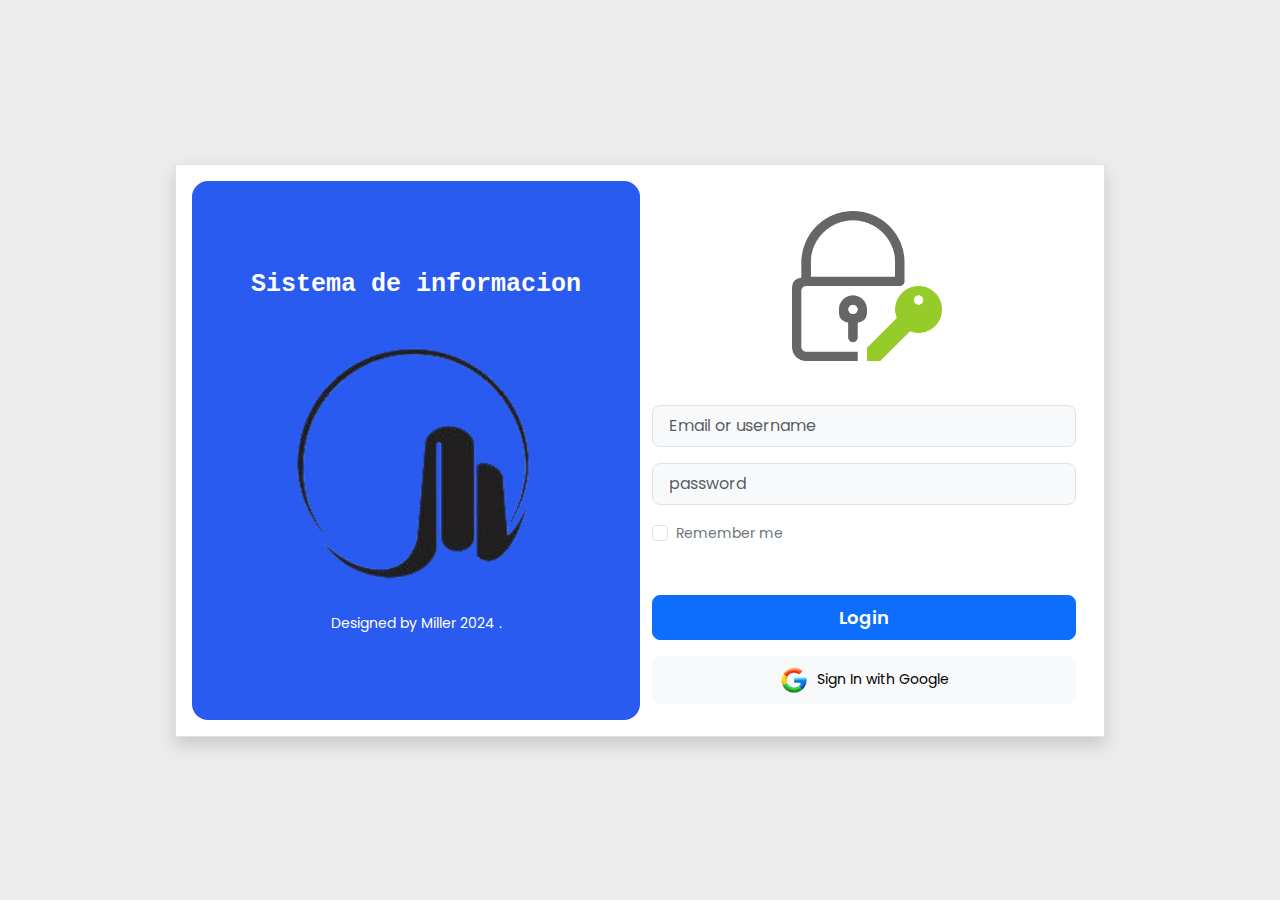
==== index.html @ ca13fdfa "first commit" ====
<!DOCTYPE html>
<html lang="es">

<head>
    <!-- metadatos -->
    <meta name="description" content="Prototipo aplicacion web consultorio odontologico MJVG">
    <meta name="keywords" content="html, css, bootstrap">
    <meta name="author" content="YUliet Pachon, Fabian Gutierrez, Miller Gutierrez">
    <meta charset="UTF-8">
    <meta name="viewport" content="width=device-width, initial-scale=1.0">


    <!-- CDN Bootstrap -->
    <link href="https://cdn.jsdelivr.net/npm/bootstrap@5.3.3/dist/css/bootstrap.min.css" rel="stylesheet"
        integrity="sha384-QWTKZyjpPEjISv5WaRU9OFeRpok6YctnYmDr5pNlyT2bRjXh0JMhjY6hW+ALEwIH" crossorigin="anonymous">
    <script src="https://cdn.jsdelivr.net/npm/bootstrap@5.3.3/dist/js/bootstrap.bundle.min.js"
        integrity="sha384-YvpcrYf0tY3lHB60NNkmXc5s9fDVZLESaAA55NDzOxhy9GkcIdslK1eN7N6jIeHz"
        crossorigin="anonymous"></script>

    <!-- Font-awesome -->
    <link rel="stylesheet" href="https://cdnjs.cloudflare.com/ajax/libs/font-awesome/6.5.1/css/all.min.css"
        integrity="sha512-DTOQO9RWCH3ppGqcWaEA1BIZOC6xxalwEsw9c2QQeAIftl+Vegovlnee1c9QX4TctnWMn13TZye+giMm8e2LwA=="
        crossorigin="anonymous" referrerpolicy="no-referrer" />

    <!-- link style.css -->
    <link rel="stylesheet" href="/css/login.css">

    <!-- favicon -->
    <link rel="shortcut icon" href="favicon.ico" type="image/x-icon">

    <!-- titulo pestaña navegador -->
    <title>Login</title>
</head>

<body>
    <!-- ============================ main container ============================ -->
    <div class="container d-flex justify-content-center align-items-center min-vh-100">


        <!-- ============================ login container ============================ -->
        <div class="row border rounder-5 p-3 bg-white shadow box-area">


            <!-- ============================ left Box ============================ -->
            <div class="col-md-6 rounded-4 d-flex justify-content-center align-items-center flex-column left-box" style="background: #295bf0;">
                <p class="text-white" style="font-family:'Courier New', Courier, monospace; font-weight:600; font-size:25px;">Sistema de informacion</p>
                <div class="featured-image mb-3">
                    <img src="/img/logo_maria_j-removebg-preview.png" alt="" class="img-fluid rounded img-perfil" style="width: 250px;">
                </div>
                <small class="text-white text-wrap text-center" style="width: 17rem;">Designed by Miller 2024 .</small>
            </div>
            <!-- ============================ Right Box ============================ -->
            <div class="col-md-6"> 
                <div class="row align-items-center">
                    <div class="header-text mb-4 justify-content-center align-items-center">
                        <img src="/img/session.png" alt="" class="img-fluid rounded img-right " style="width: 150px;">

                    
                    </div>
                    <div class="input-group mb-3">
                        <input type="text" class="form-control form-control-lg bg-light fs-6" placeholder="Email or username">
                    </div>
                    <div class="input-group mb-3">
                        <input type="password" class="form-control form-control-lg bg-light fs-6" placeholder="password">
                    </div>
                    <div class="input-group mb-5 d-flex">
                        <div class="form-check">
                            <input type="checkbox" class="form-check-input" id="formCheck">
                            <label for="formCheck" class="formCheck-label text-secondary"><small>Remember me</small></label>
                        </div>
                    </div>
                    <div class="input-group mb-3">
                        <button class="btn btn-lg btn-primary w-100 fs-6"><a href="/admin.html">Login</a></button>
                    </div>
                    <div class="input-group mb-3">
                        <button class="btn btn-lg btn-light w-100 fs-6"><img src="/img/google-logo.png" style="width: 30px;" class="me-2" alt=""><small>Sign In with Google</small></button>
                    </div>
                </div>
            </div>
        </div>
    </div>
</body>

</html>
---- css/login.css ----
@import url('https://fonts.googleapis.com/css2?family=Poppins:ital,wght@0,100;0,200;0,300;0,400;0,500;0,600;0,700;0,800;0,900;1,100;1,200;1,300;1,400;1,500;1,600;1,700;1,800;1,900&display=swap');

body {
    font-family: 'Poppins', sans-serif;
    background: #ececec;
}

/* ================================= login container ==================================*/
.box-area {
    width: 930px;
}

.img-perfil {
    margin-top: 20px;
}

.img-right {
    margin-left: 140px;
    margin-top: 30px;
    margin-bottom: 20px;
}

a {
    color: #fff;
    text-decoration: none;
    font-size: 18px;
    font-weight: 600;
}
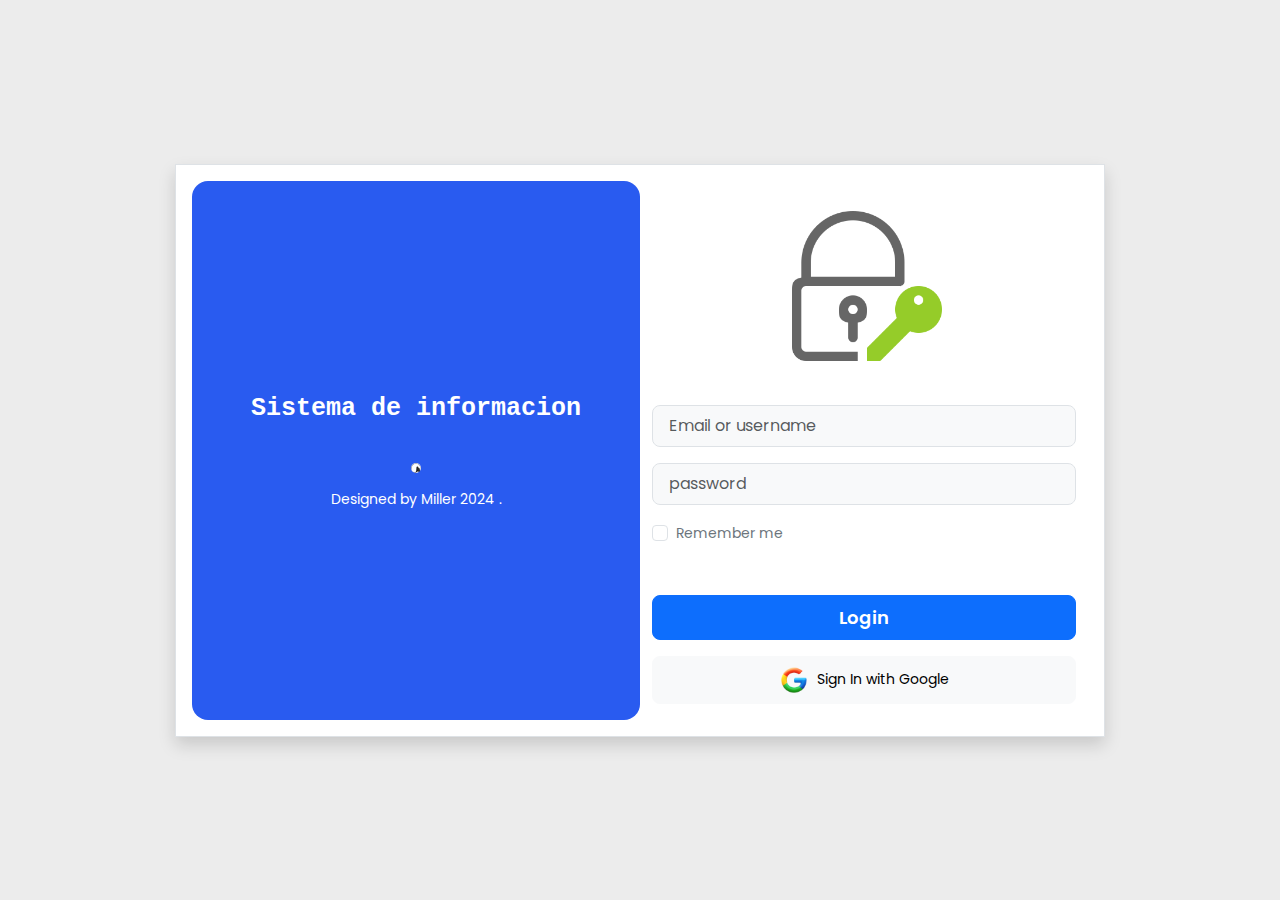
==== commit 06dbf126: "formulario para agregar pacientes" ====
--- a/index.html
+++ b/index.html
@@ -8,7 +8,6 @@
     <meta name="author" content="YUliet Pachon, Fabian Gutierrez, Miller Gutierrez">
     <meta charset="UTF-8">
     <meta name="viewport" content="width=device-width, initial-scale=1.0">
-
 
     <!-- CDN Bootstrap -->
     <link href="https://cdn.jsdelivr.net/npm/bootstrap@5.3.3/dist/css/bootstrap.min.css" rel="stylesheet"
@@ -45,7 +44,7 @@
             <div class="col-md-6 rounded-4 d-flex justify-content-center align-items-center flex-column left-box" style="background: #295bf0;">
                 <p class="text-white" style="font-family:'Courier New', Courier, monospace; font-weight:600; font-size:25px;">Sistema de informacion</p>
                 <div class="featured-image mb-3">
-                    <img src="/img/logo_maria_j-removebg-preview.png" alt="" class="img-fluid rounded img-perfil" style="width: 250px;">
+                    <img src="./img/icono-16x16.png" alt="" class="img-fluid rounded img-perfil" style="width: 10px;">
                 </div>
                 <small class="text-white text-wrap text-center" style="width: 17rem;">Designed by Miller 2024 .</small>
             </div>
@@ -79,6 +78,7 @@
             </div>
         </div>
     </div>
+
 </body>
 
 </html>--- a/css/login.css
+++ b/css/login.css
@@ -3,7 +3,7 @@
 
 body {
     font-family: 'Poppins', sans-serif;
-    background: #ececec;
+    background: #ececec; 
 }
 
 /* ================================= login container ==================================*/
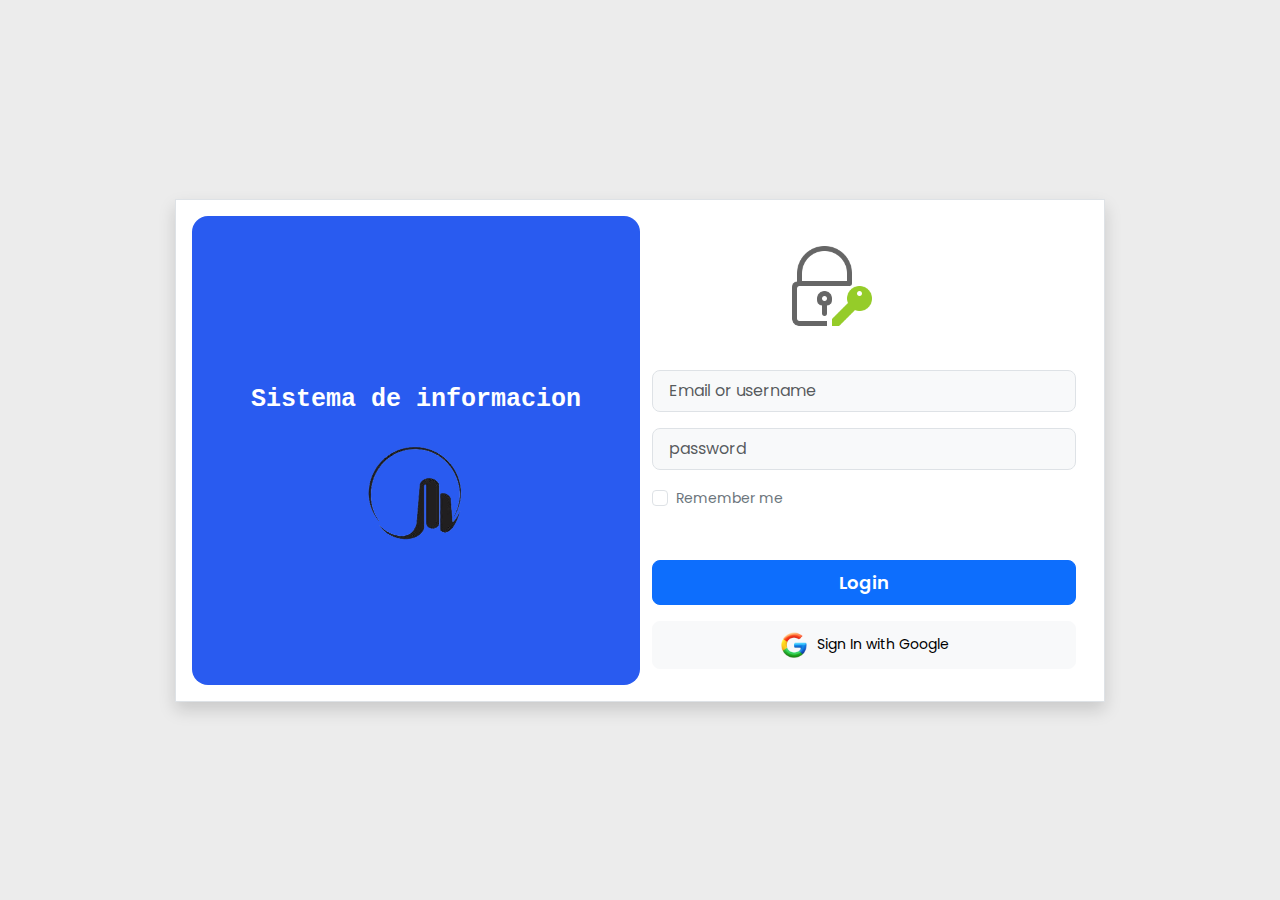
==== commit 4e2ce31b: "se agrega cards al admin, se agrega seccion listar-pacientes" ====
--- a/index.html
+++ b/index.html
@@ -8,6 +8,12 @@
     <meta name="author" content="YUliet Pachon, Fabian Gutierrez, Miller Gutierrez">
     <meta charset="UTF-8">
     <meta name="viewport" content="width=device-width, initial-scale=1.0">
+
+    <!-- metadatos PWA -->
+    <meta name="MobileOptimized" content="width">
+    <meta name="HandheldFriendly" content="true">
+    <meta name="apple-mobile-web-app-capable" content="yes">
+    <meta name="apple-mobile-web-app-status-bar-style" content="black-translucent">
 
     <!-- CDN Bootstrap -->
     <link href="https://cdn.jsdelivr.net/npm/bootstrap@5.3.3/dist/css/bootstrap.min.css" rel="stylesheet"
@@ -27,6 +33,8 @@
     <!-- favicon -->
     <link rel="shortcut icon" href="favicon.ico" type="image/x-icon">
 
+    <!-- link manifest -->
+    <link rel="manifest" href="./manifest.json">
     <!-- titulo pestaña navegador -->
     <title>Login</title>
 </head>
@@ -41,44 +49,51 @@
 
 
             <!-- ============================ left Box ============================ -->
-            <div class="col-md-6 rounded-4 d-flex justify-content-center align-items-center flex-column left-box" style="background: #295bf0;">
-                <p class="text-white" style="font-family:'Courier New', Courier, monospace; font-weight:600; font-size:25px;">Sistema de informacion</p>
+            <div class="col-md-6 rounded-4 d-flex justify-content-center align-items-center flex-column left-box"
+                style="background: #295bf0;">
+                <h4 class="text-white mt-5"
+                    style="font-family:'Courier New', Courier, monospace; font-weight:600; font-size:25px;">Sistema de
+                    informacion</h4>
                 <div class="featured-image mb-3">
-                    <img src="./img/icono-16x16.png" alt="" class="img-fluid rounded img-perfil" style="width: 10px;">
+                    <img src="./img/logo_maria_j-removebg-preview.png" alt="" class="img-fluid rounded img-perfil" style="width: 100px;">
                 </div>
-                <small class="text-white text-wrap text-center" style="width: 17rem;">Designed by Miller 2024 .</small>
             </div>
             <!-- ============================ Right Box ============================ -->
-            <div class="col-md-6"> 
-                <div class="row align-items-center">
+            <div class="col-md-6  ">
+                <div class="row align-items-center ">
                     <div class="header-text mb-4 justify-content-center align-items-center">
-                        <img src="/img/session.png" alt="" class="img-fluid rounded img-right " style="width: 150px;">
+                        <img src="/img/session.png" alt="" class="img-fluid rounded img-right" style="width: 80px;">
 
-                    
+
                     </div>
                     <div class="input-group mb-3">
-                        <input type="text" class="form-control form-control-lg bg-light fs-6" placeholder="Email or username">
+                        <input type="text" class="form-control form-control-lg bg-light fs-6"
+                            placeholder="Email or username">
                     </div>
                     <div class="input-group mb-3">
-                        <input type="password" class="form-control form-control-lg bg-light fs-6" placeholder="password">
+                        <input type="password" class="form-control form-control-lg bg-light fs-6"
+                            placeholder="password">
                     </div>
                     <div class="input-group mb-5 d-flex">
                         <div class="form-check">
                             <input type="checkbox" class="form-check-input" id="formCheck">
-                            <label for="formCheck" class="formCheck-label text-secondary"><small>Remember me</small></label>
+                            <label for="formCheck" class="formCheck-label text-secondary"><small>Remember
+                                    me</small></label>
                         </div>
                     </div>
                     <div class="input-group mb-3">
                         <button class="btn btn-lg btn-primary w-100 fs-6"><a href="/admin.html">Login</a></button>
                     </div>
-                    <div class="input-group mb-3">
-                        <button class="btn btn-lg btn-light w-100 fs-6"><img src="/img/google-logo.png" style="width: 30px;" class="me-2" alt=""><small>Sign In with Google</small></button>
+                    <div class="input-group mb-3" style="text-align: center;">
+                        <button class="btn btn-lg btn-light w-100 fs-6"><img src="/img/google-logo.png"
+                                style="width: 30px;" class="me-2" alt=""><small>Sign In with Google</small></button>
                     </div>
                 </div>
             </div>
         </div>
     </div>
 
+    <script src="./register-sw.js"></script>
 </body>
 
 </html>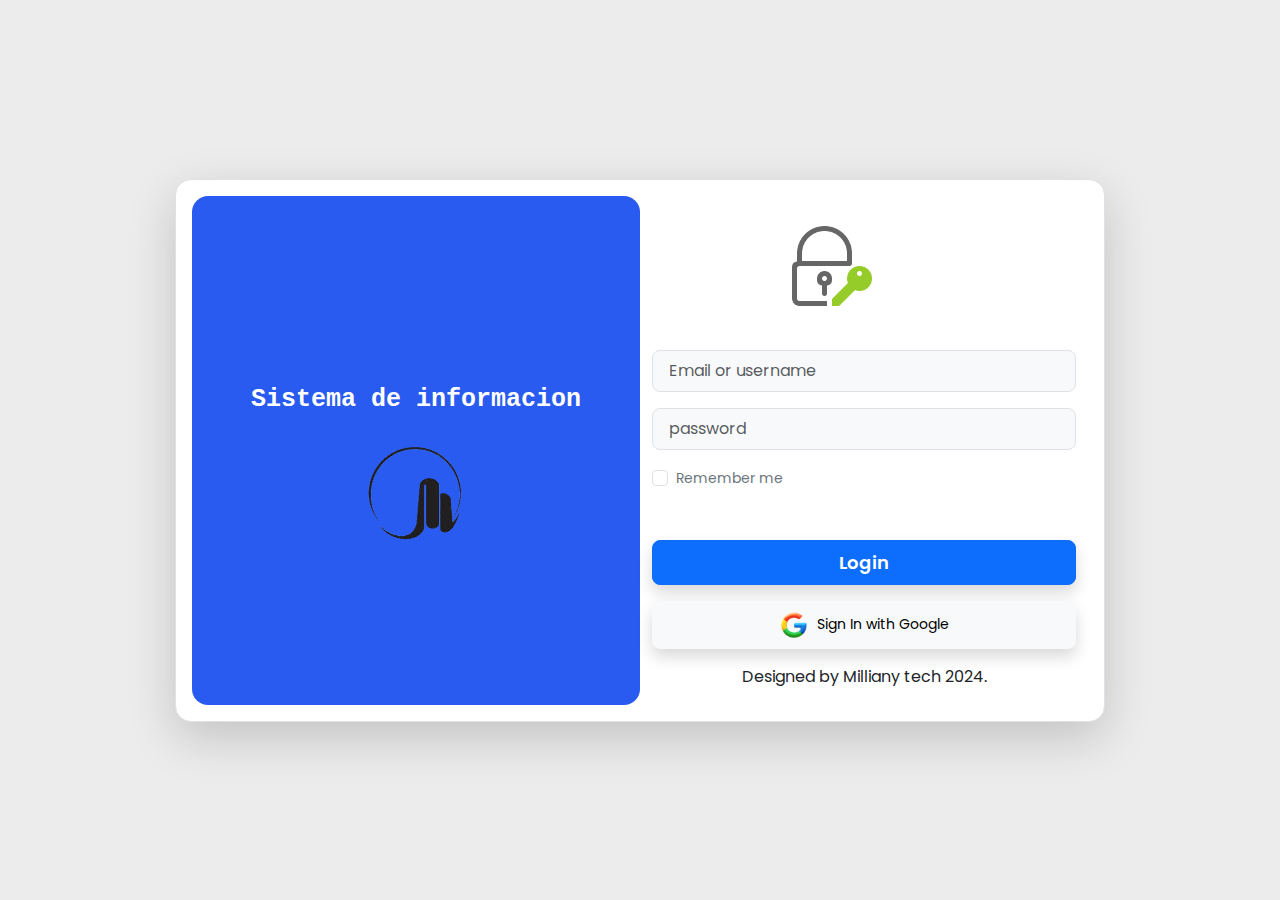
==== commit e9dd1efb: "se modifica tamaño de letra se agregan sombras a los botones" ====
--- a/index.html
+++ b/index.html
@@ -1,51 +1,54 @@
-<!DOCTYPE html>
-<html lang="es">
+<!DOCTYPE html> <!-- Indica que el documento es de tipo HTML -->
+<html lang="es"> <!-- Define el idioma del documento como español -->
+
 
 <head>
     <!-- metadatos -->
-    <meta name="description" content="Prototipo aplicacion web consultorio odontologico MJVG">
-    <meta name="keywords" content="html, css, bootstrap">
-    <meta name="author" content="YUliet Pachon, Fabian Gutierrez, Miller Gutierrez">
-    <meta charset="UTF-8">
-    <meta name="viewport" content="width=device-width, initial-scale=1.0">
+    <meta name="description" content="Prototipo aplicacion web consultorio odontologico MJVG"> <!-- Descripción de la página -->
+    <meta name="keywords" content="html, css, bootstrap"> <!-- Palabras clave para motores de búsqueda -->
+    <meta name="author" content="YUliet Pachon, Fabian Gutierrez, Miller Gutierrez"> <!-- Autores del documento -->
+    <meta charset="UTF-8"> <!-- Codificación de caracteres -->
+    <meta name="viewport" content="width=device-width, initial-scale=1.0"> <!-- Configuración de la vista en dispositivos -->
+
 
     <!-- metadatos PWA -->
-    <meta name="MobileOptimized" content="width">
-    <meta name="HandheldFriendly" content="true">
-    <meta name="apple-mobile-web-app-capable" content="yes">
-    <meta name="apple-mobile-web-app-status-bar-style" content="black-translucent">
+    <meta name="MobileOptimized" content="width"> <!-- Optimización para móviles -->
+    <meta name="HandheldFriendly" content="true"> <!-- Optimización para dispositivos móviles -->
+    <meta name="apple-mobile-web-app-capable" content="yes"> <!-- Habilita la capacidad de la aplicación web en dispositivos móviles de Apple -->
+    <meta name="apple-mobile-web-app-status-bar-style" content="black-translucent"> <!-- Estilo de la barra de estado en dispositivos móviles de Apple -->
 
     <!-- CDN Bootstrap -->
     <link href="https://cdn.jsdelivr.net/npm/bootstrap@5.3.3/dist/css/bootstrap.min.css" rel="stylesheet"
-        integrity="sha384-QWTKZyjpPEjISv5WaRU9OFeRpok6YctnYmDr5pNlyT2bRjXh0JMhjY6hW+ALEwIH" crossorigin="anonymous">
+        integrity="sha384-QWTKZyjpPEjISv5WaRU9OFeRpok6YctnYmDr5pNlyT2bRjXh0JMhjY6hW+ALEwIH" crossorigin="anonymous"> <!-- Enlace al archivo CSS de Bootstrap -->
     <script src="https://cdn.jsdelivr.net/npm/bootstrap@5.3.3/dist/js/bootstrap.bundle.min.js"
         integrity="sha384-YvpcrYf0tY3lHB60NNkmXc5s9fDVZLESaAA55NDzOxhy9GkcIdslK1eN7N6jIeHz"
-        crossorigin="anonymous"></script>
+        crossorigin="anonymous"></script> <!-- Enlace al archivo JavaScript de Bootstrap -->
 
     <!-- Font-awesome -->
     <link rel="stylesheet" href="https://cdnjs.cloudflare.com/ajax/libs/font-awesome/6.5.1/css/all.min.css"
         integrity="sha512-DTOQO9RWCH3ppGqcWaEA1BIZOC6xxalwEsw9c2QQeAIftl+Vegovlnee1c9QX4TctnWMn13TZye+giMm8e2LwA=="
-        crossorigin="anonymous" referrerpolicy="no-referrer" />
+        crossorigin="anonymous" referrerpolicy="no-referrer" /> <!-- Enlace al archivo CSS de Font Awesome -->
+
 
     <!-- link style.css -->
-    <link rel="stylesheet" href="/css/login.css">
+    <link rel="stylesheet" href="/css/login.css"> <!-- Enlace al archivo CSS personalizado -->
 
     <!-- favicon -->
-    <link rel="shortcut icon" href="favicon.ico" type="image/x-icon">
+    <link rel="shortcut icon" href="favicon.ico" type="image/x-icon"> <!-- Ícono de la página en la pestaña del navegador -->
 
     <!-- link manifest -->
-    <link rel="manifest" href="./manifest.json">
+    <link rel="manifest" href="./manifest.json"> <!-- Enlace al archivo manifest.json -->
     <!-- titulo pestaña navegador -->
-    <title>Login</title>
+    <title>Login</title> <!-- Título de la página en la pestaña del navegador -->
 </head>
 
 <body>
     <!-- ============================ main container ============================ -->
-    <div class="container d-flex justify-content-center align-items-center min-vh-100">
+    <div class="container d-flex  justify-content-center align-items-center min-vh-100">
 
 
         <!-- ============================ login container ============================ -->
-        <div class="row border rounder-5 p-3 bg-white shadow box-area">
+        <div class="row border  rounded-4 p-3 bg-white shadow-lg box-area">
 
 
             <!-- ============================ left Box ============================ -->
@@ -53,47 +56,48 @@
                 style="background: #295bf0;">
                 <h4 class="text-white mt-5"
                     style="font-family:'Courier New', Courier, monospace; font-weight:600; font-size:25px;">Sistema de
-                    informacion</h4>
+                    informacion</h4> <!-- Título del sistema de información -->
                 <div class="featured-image mb-3">
                     <img src="./img/logo_maria_j-removebg-preview.png" alt="" class="img-fluid rounded img-perfil" style="width: 100px;">
-                </div>
+                </div> <!-- Imagen del logotipo -->
             </div>
             <!-- ============================ Right Box ============================ -->
             <div class="col-md-6  ">
                 <div class="row align-items-center ">
                     <div class="header-text mb-4 justify-content-center align-items-center">
-                        <img src="/img/session.png" alt="" class="img-fluid rounded img-right" style="width: 80px;">
+                        <img src="/img/session.png" alt="" class="img-fluid rounded img-right" style="width: 80px;"> <!-- Imagen de sesión -->
 
 
                     </div>
-                    <div class="input-group mb-3">
-                        <input type="text" class="form-control form-control-lg bg-light fs-6"
-                            placeholder="Email or username">
+                    <div class="input-group mb-3 ">
+                        <input type="text" class="form-control form-control-lg bg-light fs-6 "
+                            placeholder="Email or username"> <!-- Campo de entrada para correo electrónico o nombre de usuario -->
                     </div>
                     <div class="input-group mb-3">
                         <input type="password" class="form-control form-control-lg bg-light fs-6"
-                            placeholder="password">
+                            placeholder="password"> <!-- Campo de entrada para contraseña -->
                     </div>
                     <div class="input-group mb-5 d-flex">
                         <div class="form-check">
                             <input type="checkbox" class="form-check-input" id="formCheck">
                             <label for="formCheck" class="formCheck-label text-secondary"><small>Remember
-                                    me</small></label>
+                                    me</small></label> <!-- Etiqueta de recordarme -->
                         </div>
                     </div>
-                    <div class="input-group mb-3">
-                        <button class="btn btn-lg btn-primary w-100 fs-6"><a href="/admin.html">Login</a></button>
+                    <div class="input-group mb-3 ">
+                        <button class="btn btn-lg btn-primary w-100 fs-6 shadow"><a href="/admin.html">Login</a></button> <!-- Botón de inicio de sesión -->
                     </div>
-                    <div class="input-group mb-3" style="text-align: center;">
-                        <button class="btn btn-lg btn-light w-100 fs-6"><img src="/img/google-logo.png"
-                                style="width: 30px;" class="me-2" alt=""><small>Sign In with Google</small></button>
+                    <div class="input-group mb-3 " style="text-align: center;">
+                        <button class="btn btn-lg btn-light w-100 fs-6 shadow"><img src="/img/google-logo.png"
+                                style="width: 30px;" class="me-2" alt=""><small>Sign In with Google</small></button> <!-- Botón de inicio de sesión con Google -->
                     </div>
+                    <p class="text-center fs-6">Designed by Milliany tech 2024.</p>
                 </div>
             </div>
         </div>
     </div>
 
-    <script src="./register-sw.js"></script>
+    <script src="./register-sw.js"></script> <!-- Script para registrar el Service Worker -->
 </body>
 
 </html>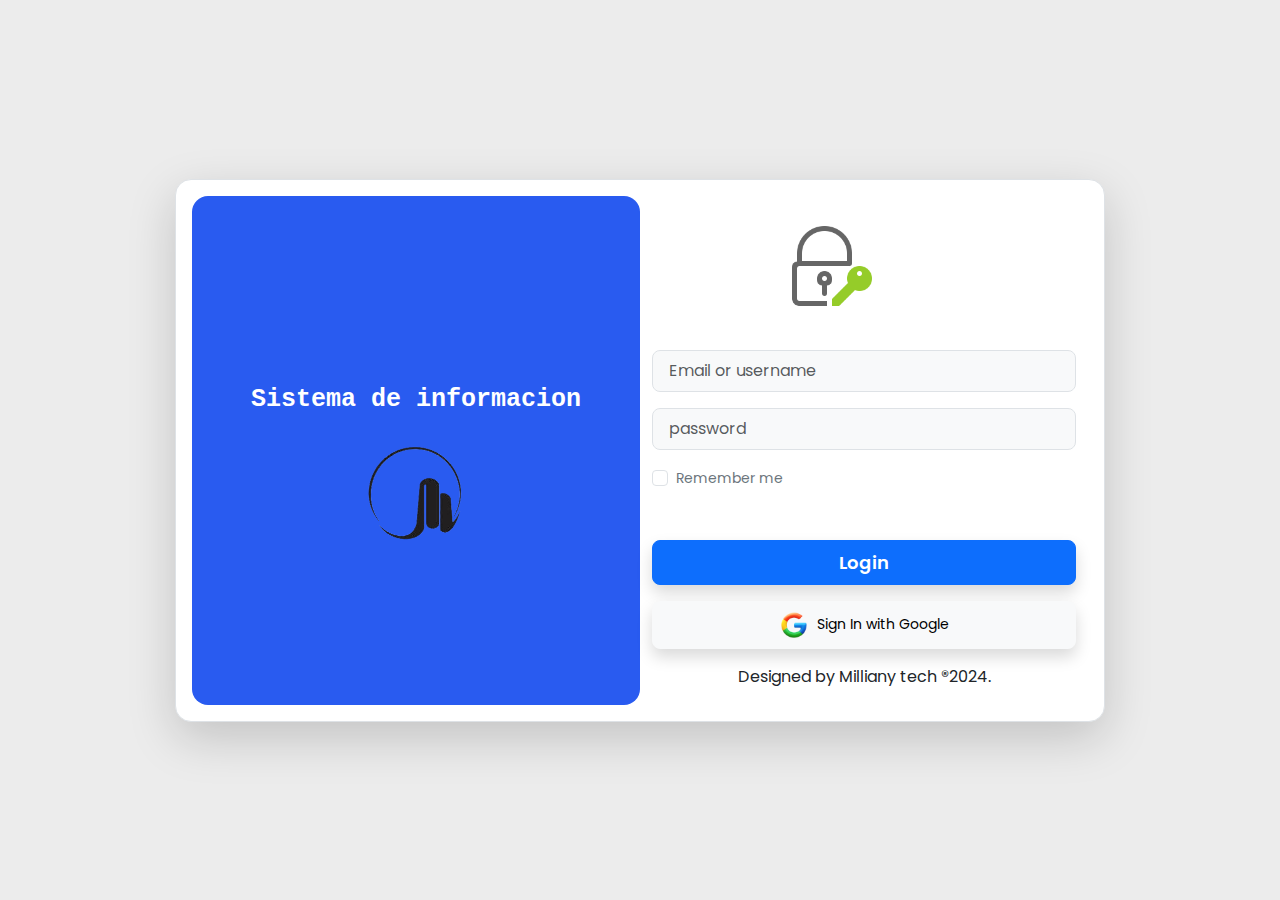
==== commit cc5891c1: "se agrega simbolo ®derechos reservados" ====
--- a/index.html
+++ b/index.html
@@ -91,7 +91,7 @@
                         <button class="btn btn-lg btn-light w-100 fs-6 shadow"><img src="/img/google-logo.png"
                                 style="width: 30px;" class="me-2" alt=""><small>Sign In with Google</small></button> <!-- Botón de inicio de sesión con Google -->
                     </div>
-                    <p class="text-center fs-6">Designed by Milliany tech 2024.</p>
+                    <p class="text-center fs-6">Designed by Milliany tech ®2024.</p>
                 </div>
             </div>
         </div>
